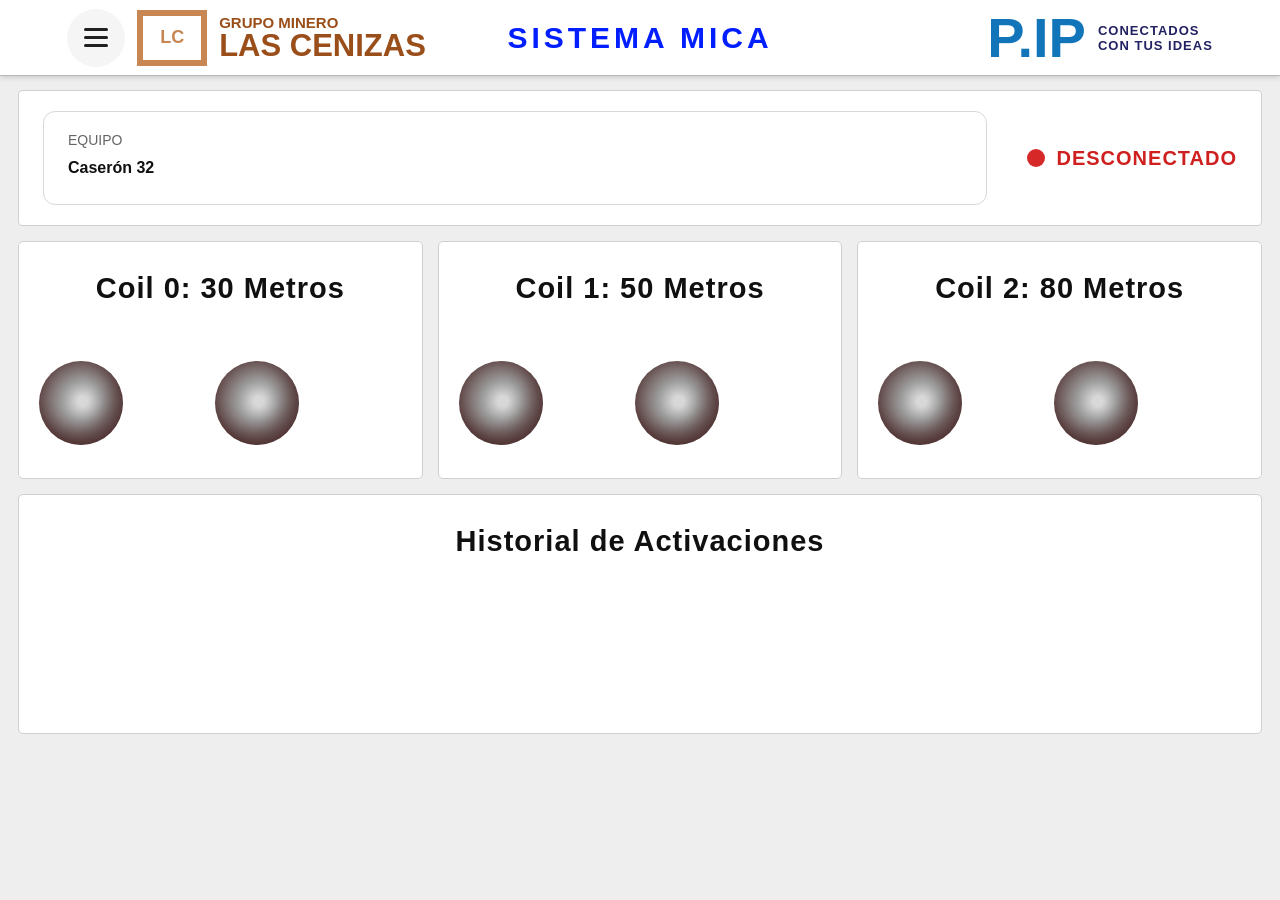
==== web/caseron32.html @ 1cebc6ff "version 1.2 con los espacios formato CRLF" ====
<!doctype html>
<html lang="es">
<head>
  <meta charset="utf-8">
  <meta name="viewport" content="width=device-width, initial-scale=1">
  <title>Caseron 32</title>
  <link rel="stylesheet" href="styles.css">
</head>
<body>
  <header class="topbar">
    <div class="brand brand-left">
      <div class="menu-wrap">
        <button class="menu-button" id="menuButton" type="button" aria-label="Abrir menu" aria-expanded="false">
          <span></span>
          <span></span>
          <span></span>
        </button>

        <nav class="menu-dropdown" id="menuDropdown" aria-label="Menu principal">
          <a href="index.html">Altamira</a>
          <button type="button">Login admin</button>
        </nav>
      </div>

      <div class="mark">LC</div>
      <div>
        <span>GRUPO MINERO</span>
        <strong>LAS CENIZAS</strong>
      </div>
    </div>

    <h1>SISTEMA MICA</h1>

    <div class="brand brand-right">
      <strong>P.IP</strong>
      <span>CONECTADOS<br>CON TUS IDEAS</span>
    </div>
  </header>

  <main class="detail-page">
    <section class="detail-equipment-panel">
      <div>
        <span class="label">EQUIPO</span>
        <strong>Caserón 32</strong>
      </div>

      <div class="connection disconnected">
        <span class="status-dot error"></span>
        <strong>DESCONECTADO</strong>
      </div>
    </section>

    <section class="detail-coils-grid" aria-label="Detalle Caseron 32">
      <article class="detail-coil-card">
        <h2>Coil 0: 30 Metros</h2>
        <div class="detail-lights">
          <span class="light" aria-label="30 metros luz izquierda"></span>
          <span class="light" aria-label="30 metros luz derecha"></span>
        </div>
      </article>

      <article class="detail-coil-card">
        <h2>Coil 1: 50 Metros</h2>
        <div class="detail-lights">
          <span class="light" aria-label="50 metros luz izquierda"></span>
          <span class="light" aria-label="50 metros luz derecha"></span>
        </div>
      </article>

      <article class="detail-coil-card">
        <h2>Coil 2: 80 Metros</h2>
        <div class="detail-lights">
          <span class="light" aria-label="80 metros luz izquierda"></span>
          <span class="light" aria-label="80 metros luz derecha"></span>
        </div>
      </article>

      <article class="history-card">
        <h2>Historial de Activaciones</h2>
      </article>
    </section>
  </main>

  <script src="menu.js"></script>
</body>
</html>
---- web/styles.css ----
:root {
  --border: #cfcfcf;
  --panel: #ffffff;
  --page: #eeeeee;
  --text: #101010;
  --muted: #656565;
  --blue: #001eff;
  --green: #1eff2f;
  --green-dark: #12851f;
  --gray-light: #d8d8d8;
  --gray-dark: #5b3f3f;
  --brown: #9a4e19;
}

* {
  box-sizing: border-box;
}

body {
  margin: 0;
  min-height: 100vh;
  background: var(--page);
  color: var(--text);
  font-family: Arial, Helvetica, sans-serif;
}

.topbar {
  display: grid;
  grid-template-columns: 1fr auto 1fr;
  align-items: center;
  min-height: 76px;
  padding: 0 5.25vw;
  background: #ffffff;
  border-bottom: 1px solid #b9b9b9;
  box-shadow: 0 1px 6px rgba(0, 0, 0, 0.18);
}

.topbar h1 {
  margin: 0;
  color: var(--blue);
  font-size: 30px;
  letter-spacing: 4px;
  text-align: center;
}

.brand {
  display: flex;
  align-items: center;
  gap: 12px;
  min-width: 0;
}

.brand-left {
  justify-self: start;
  color: var(--brown);
}

.menu-wrap {
  position: relative;
}

.menu-button {
  display: grid;
  place-content: center;
  gap: 5px;
  width: 58px;
  height: 58px;
  padding: 0;
  border: 0;
  border-radius: 50%;
  background: #f5f5f5;
  cursor: pointer;
}

.menu-button span {
  display: block;
  width: 24px;
  height: 3px;
  background: #202020;
  border-radius: 999px;
}

.menu-button:hover,
.menu-button[aria-expanded="true"] {
  background: #eeeeee;
}

.menu-dropdown {
  position: absolute;
  top: calc(100% + 10px);
  left: 0;
  z-index: 10;
  display: none;
  min-width: 150px;
  padding: 8px;
  background: #ffffff;
  border: 1px solid var(--border);
  border-radius: 6px;
  box-shadow: 0 8px 18px rgba(0, 0, 0, 0.16);
}

.menu-dropdown.open {
  display: grid;
  gap: 4px;
}

.menu-dropdown button,
.menu-dropdown a {
  display: block;
  width: 100%;
  padding: 10px 12px;
  border: 0;
  border-radius: 4px;
  background: transparent;
  color: var(--text);
  font: inherit;
  text-decoration: none;
  text-align: left;
  cursor: pointer;
}

.menu-dropdown button:hover,
.menu-dropdown a:hover {
  background: #f0f0f0;
}

.brand-left span {
  display: block;
  font-size: 15px;
  font-weight: 700;
}

.brand-left strong {
  display: block;
  font-size: 31px;
  line-height: 0.95;
}

.mark {
  display: grid;
  place-items: center;
  width: 70px;
  height: 56px;
  border: 6px solid #c78652;
  color: #c78652;
  font-weight: 800;
  font-size: 18px;
}

.brand-right {
  justify-self: end;
  color: #1274b9;
}

.brand-right strong {
  font-size: 56px;
  line-height: 1;
}

.brand-right span {
  color: #222263;
  font-size: 13px;
  font-weight: 800;
  letter-spacing: 1px;
}

main {
  padding: 14px 18px 24px;
}

.equipment-panel {
  display: flex;
  align-items: center;
  justify-content: space-between;
  min-height: 114px;
  margin-bottom: 15px;
  padding: 22px 44px;
  background: var(--panel);
  border: 1px solid var(--border);
  border-radius: 3px;
}

.equipment-panel > div:first-child {
  display: grid;
  gap: 4px;
}

.label {
  color: var(--muted);
  font-size: 14px;
}

.equipment-panel strong {
  font-size: 24px;
}

.connection {
  display: flex;
  align-items: center;
  gap: 11px;
  color: #007923;
}

.connection strong {
  font-size: 20px;
  letter-spacing: 1px;
}

.status-dot {
  width: 18px;
  height: 18px;
  border-radius: 50%;
  background: #888888;
}

.status-dot.connected {
  background: #16833b;
}

.status-dot.error {
  background: #d72828;
}

.cards-grid {
  display: grid;
  grid-template-columns: repeat(3, minmax(0, 1fr));
  gap: 15px;
}

.coils-panel {
  min-height: 430px;
  padding: 26px 28px 18px;
  background: var(--panel);
  border: 1px solid var(--border);
  border-radius: 5px;
}

.clickable-card {
  cursor: pointer;
}

.clickable-card:hover {
  border-color: #a8a8a8;
  box-shadow: 0 2px 10px rgba(0, 0, 0, 0.12);
}

.clickable-card:focus-visible {
  outline: 3px solid rgba(0, 30, 255, 0.35);
  outline-offset: 2px;
}

.coils-panel h2 {
  margin: 0 0 30px;
  text-align: center;
  font-size: 34px;
  font-weight: 500;
}

.coil-row {
  display: grid;
  grid-template-columns: 124px minmax(0, 1fr);
  align-items: center;
  min-height: 104px;
}

.coil-row strong {
  font-size: 32px;
  font-weight: 500;
}

.lights {
  display: flex;
  align-items: center;
  justify-content: space-between;
  gap: 24px;
  width: 100%;
}

.light {
  width: 84px;
  height: 84px;
  border-radius: 50%;
  background: radial-gradient(circle at 52% 48%, var(--gray-light) 0 8%, #9f9f9f 32%, var(--gray-dark) 76%);
  box-shadow: inset -10px -12px 18px rgba(55, 20, 20, 0.42);
}

.light.active {
  background: radial-gradient(circle at 52% 48%, #72ff77 0 8%, var(--green) 36%, var(--green-dark) 78%);
  box-shadow: inset -10px -12px 18px rgba(0, 85, 0, 0.5), 0 0 12px rgba(30, 255, 47, 0.35);
}

.true-light.active {
  background: radial-gradient(circle at 52% 48%, #ff8b8b 0 8%, #f02323 36%, #8f1111 78%);
  box-shadow: inset -10px -12px 18px rgba(95, 0, 0, 0.5), 0 0 12px rgba(240, 35, 35, 0.35);
}

.last-update {
  margin: 16px 10px 0;
  color: var(--muted);
  font-size: 14px;
}

.empty-card {
  display: flex;
  align-items: flex-start;
  justify-content: center;
}

.detail-page {
  padding: 14px 18px 28px;
}

.detail-equipment-panel {
  display: flex;
  align-items: center;
  justify-content: space-between;
  min-height: 136px;
  margin-bottom: 15px;
  padding: 20px 24px;
  background: var(--panel);
  border: 1px solid var(--border);
  border-radius: 4px;
}

.detail-equipment-panel > div:first-child {
  display: grid;
  gap: 4px;
  width: 100%;
  min-height: 94px;
  padding: 20px 24px;
  border: 1px solid #d7d7d7;
  border-radius: 12px;
}

.detail-equipment-panel .connection {
  min-width: 250px;
  justify-content: flex-end;
  color: #cf1f1f;
}

.detail-equipment-panel .connection strong {
  font-size: 20px;
}

.detail-coils-grid {
  display: grid;
  grid-template-columns: repeat(3, minmax(0, 1fr));
  gap: 15px;
}

.detail-coil-card {
  min-height: 238px;
  padding: 30px 20px 26px;
  background: var(--panel);
  border: 1px solid var(--border);
  border-radius: 5px;
}

.detail-coil-card h2 {
  margin: 0 0 56px;
  text-align: center;
  font-size: 29px;
  letter-spacing: 1px;
}

.detail-lights {
  display: flex;
  align-items: center;
  justify-content: flex-start;
  gap: clamp(46px, 8vw, 92px);
}

.history-card {
  grid-column: 1 / -1;
  min-height: 240px;
  padding: 30px 28px;
  background: var(--panel);
  border: 1px solid var(--border);
  border-radius: 5px;
}

.history-card h2 {
  margin: 0;
  text-align: center;
  font-size: 29px;
  letter-spacing: 1px;
}

@media (max-width: 900px) {
  .topbar {
    grid-template-columns: 1fr;
    gap: 10px;
    padding: 14px 18px;
  }

  .brand-left,
  .brand-right {
    justify-self: center;
  }

  .topbar h1 {
    order: -1;
    font-size: 24px;
  }

  .equipment-panel {
    align-items: flex-start;
    flex-direction: column;
    gap: 18px;
    padding: 20px;
  }

  .cards-grid {
    grid-template-columns: 1fr;
  }

  .coils-panel {
    padding: 24px 24px 12px;
  }

  .coils-panel h2 {
    font-size: 34px;
  }

  .coil-row {
    grid-template-columns: 126px minmax(0, 1fr);
    min-height: 108px;
  }

  .coil-row strong {
    font-size: 32px;
  }

  .lights {
    gap: 28px;
  }

  .light {
    width: 82px;
    height: 82px;
  }

  .detail-page {
    padding: 14px 18px 24px;
  }

  .detail-equipment-panel {
    align-items: flex-start;
    flex-direction: column;
    gap: 18px;
  }

  .detail-equipment-panel .connection {
    min-width: 0;
  }

  .detail-coils-grid {
    grid-template-columns: 1fr;
  }

  .detail-lights {
    justify-content: center;
  }
}
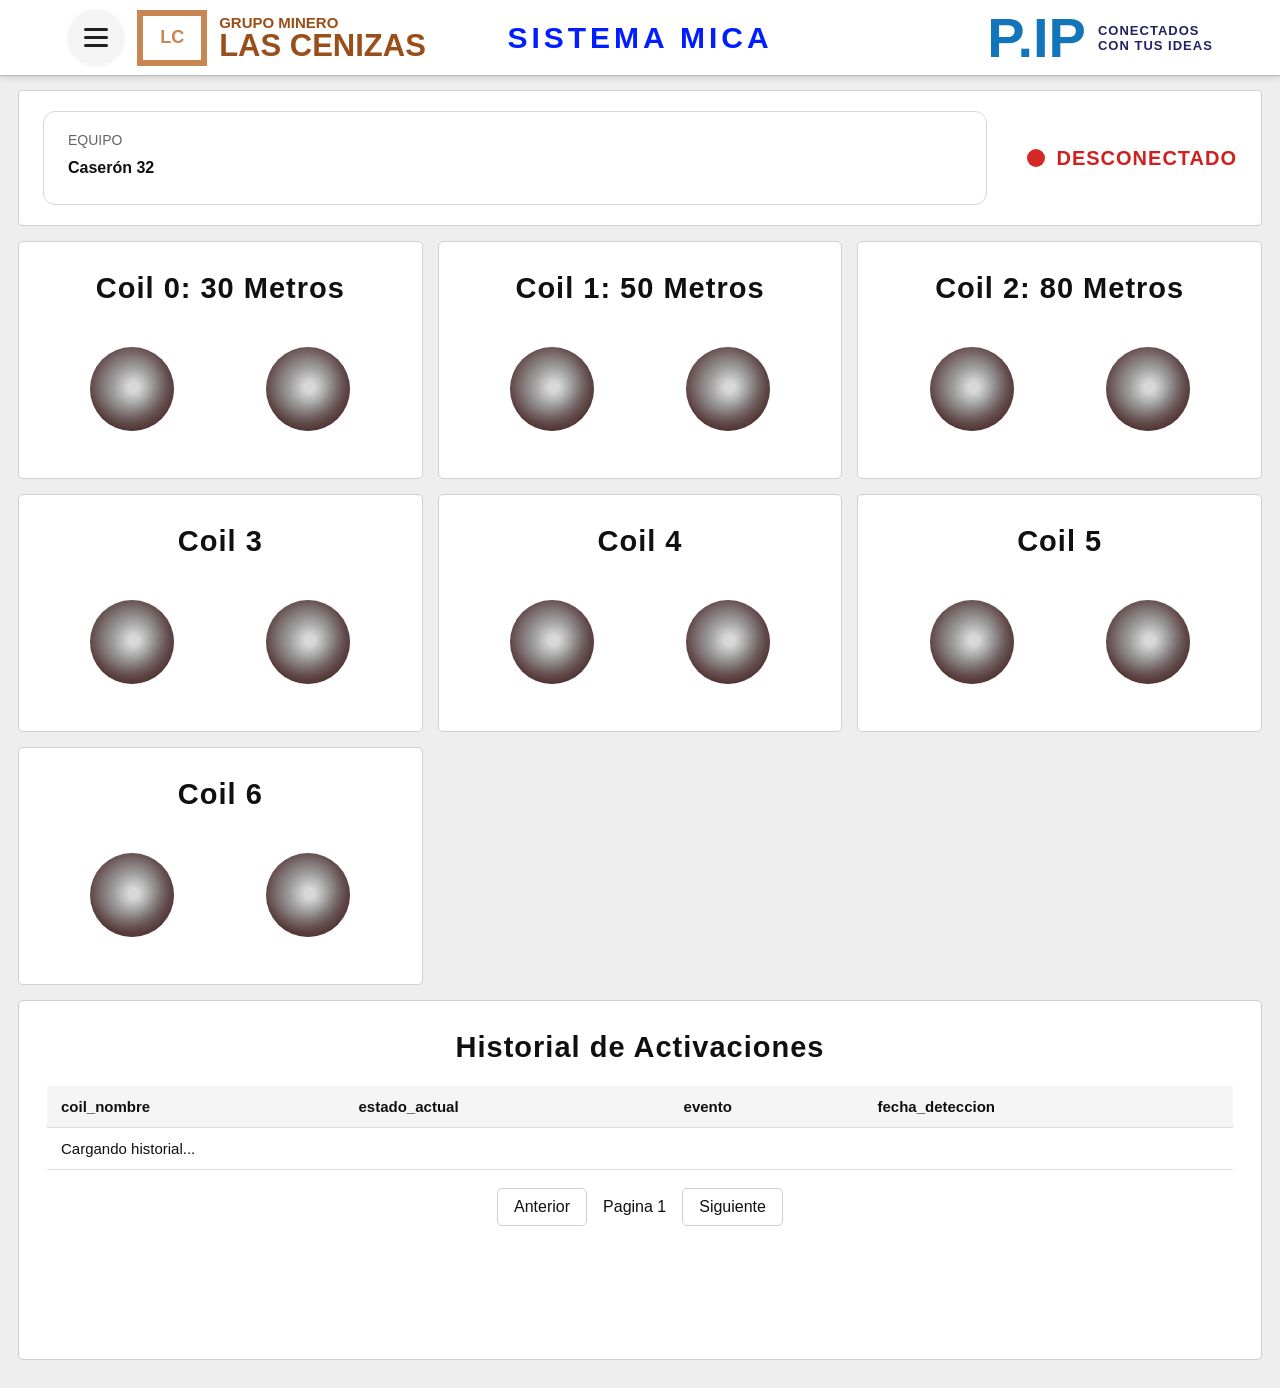
==== commit c3401057: "version 1.3 con el index.html y el caseron32.html operativos para el caseron32" ====
--- a/web/caseron32.html
+++ b/web/caseron32.html
@@ -4,7 +4,7 @@
   <meta charset="utf-8">
   <meta name="viewport" content="width=device-width, initial-scale=1">
   <title>Caseron 32</title>
-  <link rel="stylesheet" href="styles.css">
+  <link rel="stylesheet" href="styles.css?v=1.6">
 </head>
 <body>
   <header class="topbar">
@@ -44,43 +44,99 @@
         <strong>Caserón 32</strong>
       </div>
 
-      <div class="connection disconnected">
-        <span class="status-dot error"></span>
-        <strong>DESCONECTADO</strong>
+      <div class="connection loading" id="detailConnection">
+        <span class="status-dot" id="detailConnectionDot"></span>
+        <strong id="detailConnectionText">CARGANDO...</strong>
       </div>
     </section>
 
     <section class="detail-coils-grid" aria-label="Detalle Caseron 32">
-      <article class="detail-coil-card">
+      <article class="detail-coil-card" data-coil="0">
         <h2>Coil 0: 30 Metros</h2>
         <div class="detail-lights">
-          <span class="light" aria-label="30 metros luz izquierda"></span>
-          <span class="light" aria-label="30 metros luz derecha"></span>
+          <span class="light false-light" aria-label="Coil 0 falso"></span>
+          <span class="light true-light" aria-label="Coil 0 verdadero"></span>
         </div>
       </article>
 
-      <article class="detail-coil-card">
+      <article class="detail-coil-card" data-coil="1">
         <h2>Coil 1: 50 Metros</h2>
         <div class="detail-lights">
-          <span class="light" aria-label="50 metros luz izquierda"></span>
-          <span class="light" aria-label="50 metros luz derecha"></span>
+          <span class="light false-light" aria-label="Coil 1 falso"></span>
+          <span class="light true-light" aria-label="Coil 1 verdadero"></span>
         </div>
       </article>
 
-      <article class="detail-coil-card">
+      <article class="detail-coil-card" data-coil="2">
         <h2>Coil 2: 80 Metros</h2>
         <div class="detail-lights">
-          <span class="light" aria-label="80 metros luz izquierda"></span>
-          <span class="light" aria-label="80 metros luz derecha"></span>
+          <span class="light false-light" aria-label="Coil 2 falso"></span>
+          <span class="light true-light" aria-label="Coil 2 verdadero"></span>
+        </div>
+      </article>
+
+      <article class="detail-coil-card" data-coil="3">
+        <h2>Coil 3</h2>
+        <div class="detail-lights">
+          <span class="light false-light" aria-label="Coil 3 falso"></span>
+          <span class="light true-light" aria-label="Coil 3 verdadero"></span>
+        </div>
+      </article>
+
+      <article class="detail-coil-card" data-coil="4">
+        <h2>Coil 4</h2>
+        <div class="detail-lights">
+          <span class="light false-light" aria-label="Coil 4 falso"></span>
+          <span class="light true-light" aria-label="Coil 4 verdadero"></span>
+        </div>
+      </article>
+
+      <article class="detail-coil-card" data-coil="5">
+        <h2>Coil 5</h2>
+        <div class="detail-lights">
+          <span class="light false-light" aria-label="Coil 5 falso"></span>
+          <span class="light true-light" aria-label="Coil 5 verdadero"></span>
+        </div>
+      </article>
+
+      <article class="detail-coil-card" data-coil="6">
+        <h2>Coil 6</h2>
+        <div class="detail-lights">
+          <span class="light false-light" aria-label="Coil 6 falso"></span>
+          <span class="light true-light" aria-label="Coil 6 verdadero"></span>
         </div>
       </article>
 
       <article class="history-card">
         <h2>Historial de Activaciones</h2>
+        <div class="history-table-wrap">
+          <table class="history-table">
+            <thead>
+              <tr>
+                <th>coil_nombre</th>
+                <th>estado_actual</th>
+                <th>evento</th>
+                <th>fecha_deteccion</th>
+              </tr>
+            </thead>
+            <tbody id="historyTableBody">
+              <tr>
+                <td colspan="4">Cargando historial...</td>
+              </tr>
+            </tbody>
+          </table>
+        </div>
+
+        <div class="history-pagination">
+          <button id="historyPrevButton" type="button">Anterior</button>
+          <span id="historyPageText">Pagina 1</span>
+          <button id="historyNextButton" type="button">Siguiente</button>
+        </div>
       </article>
     </section>
   </main>
 
-  <script src="menu.js"></script>
+  <script src="menu.js?v=1.6"></script>
+  <script src="caseron32.js?v=1.7"></script>
 </body>
 </html>
--- a/web/styles.css
+++ b/web/styles.css
@@ -228,11 +228,12 @@
 }
 
 .coils-panel {
-  min-height: 430px;
+  height: 430px;
   padding: 26px 28px 18px;
   background: var(--panel);
   border: 1px solid var(--border);
   border-radius: 5px;
+  overflow: hidden;
 }
 
 .clickable-card {
@@ -249,18 +250,45 @@
   outline-offset: 2px;
 }
 
+.panel-title {
+  display: flex;
+  align-items: center;
+  justify-content: center;
+  gap: 12px;
+  margin: 0 0 30px;
+}
+
+.panel-title select {
+  width: 58px;
+  height: 36px;
+  border: 1px solid var(--border);
+  border-radius: 4px;
+  background: #ffffff;
+  color: var(--text);
+  font: inherit;
+  cursor: pointer;
+}
+
 .coils-panel h2 {
-  margin: 0 0 30px;
+  margin: 0;
   text-align: center;
   font-size: 34px;
   font-weight: 500;
 }
 
+.coil-list {
+  display: grid;
+}
+
 .coil-row {
   display: grid;
   grid-template-columns: 124px minmax(0, 1fr);
   align-items: center;
   min-height: 104px;
+}
+
+.coil-row[hidden] {
+  display: none;
 }
 
 .coil-row strong {
@@ -284,6 +312,33 @@
   box-shadow: inset -10px -12px 18px rgba(55, 20, 20, 0.42);
 }
 
+.coils-panel.compact .panel-title {
+  margin-bottom: 14px;
+}
+
+.coils-panel.compact .coil-list {
+  height: 324px;
+  align-content: space-evenly;
+}
+
+.coils-panel.compact .coil-row {
+  min-height: 43px;
+}
+
+.coils-panel.compact .coil-row strong {
+  font-size: 20px;
+}
+
+.coils-panel.compact .lights {
+  justify-content: space-between;
+  gap: 24px;
+}
+
+.coils-panel.compact .light {
+  width: 42px;
+  height: 42px;
+}
+
 .light.active {
   background: radial-gradient(circle at 52% 48%, #72ff77 0 8%, var(--green) 36%, var(--green-dark) 78%);
   box-shadow: inset -10px -12px 18px rgba(0, 85, 0, 0.5), 0 0 12px rgba(30, 255, 47, 0.35);
@@ -335,11 +390,22 @@
 .detail-equipment-panel .connection {
   min-width: 250px;
   justify-content: flex-end;
-  color: #cf1f1f;
 }
 
 .detail-equipment-panel .connection strong {
   font-size: 20px;
+}
+
+.detail-equipment-panel .connection.connected {
+  color: #007923;
+}
+
+.detail-equipment-panel .connection.disconnected {
+  color: #cf1f1f;
+}
+
+.detail-equipment-panel .connection.loading {
+  color: #777777;
 }
 
 .detail-coils-grid {
@@ -357,7 +423,7 @@
 }
 
 .detail-coil-card h2 {
-  margin: 0 0 56px;
+  margin: 0 0 42px;
   text-align: center;
   font-size: 29px;
   letter-spacing: 1px;
@@ -366,13 +432,13 @@
 .detail-lights {
   display: flex;
   align-items: center;
-  justify-content: flex-start;
+  justify-content: center;
   gap: clamp(46px, 8vw, 92px);
 }
 
 .history-card {
   grid-column: 1 / -1;
-  min-height: 240px;
+  min-height: 360px;
   padding: 30px 28px;
   background: var(--panel);
   border: 1px solid var(--border);
@@ -380,10 +446,56 @@
 }
 
 .history-card h2 {
-  margin: 0;
+  margin: 0 0 22px;
   text-align: center;
   font-size: 29px;
   letter-spacing: 1px;
+}
+
+.history-table-wrap {
+  overflow-x: auto;
+}
+
+.history-table {
+  width: 100%;
+  border-collapse: collapse;
+  font-size: 15px;
+}
+
+.history-table th,
+.history-table td {
+  padding: 12px 14px;
+  border-bottom: 1px solid #dedede;
+  text-align: left;
+  white-space: nowrap;
+}
+
+.history-table th {
+  background: #f5f5f5;
+  font-weight: 700;
+}
+
+.history-pagination {
+  display: flex;
+  align-items: center;
+  justify-content: center;
+  gap: 16px;
+  margin-top: 18px;
+}
+
+.history-pagination button {
+  padding: 9px 16px;
+  border: 1px solid var(--border);
+  border-radius: 5px;
+  background: #ffffff;
+  color: var(--text);
+  font: inherit;
+  cursor: pointer;
+}
+
+.history-pagination button:disabled {
+  color: #9a9a9a;
+  cursor: not-allowed;
 }
 
 @media (max-width: 900px) {
@@ -440,6 +552,34 @@
     height: 82px;
   }
 
+  .coils-panel.compact .panel-title {
+    margin-bottom: 14px;
+  }
+
+  .coils-panel.compact .coil-list {
+    height: 324px;
+    align-content: space-evenly;
+  }
+
+  .coils-panel.compact .coil-row {
+    grid-template-columns: 96px minmax(0, 1fr);
+    min-height: 43px;
+  }
+
+  .coils-panel.compact .coil-row strong {
+    font-size: 20px;
+  }
+
+  .coils-panel.compact .lights {
+    justify-content: space-between;
+    gap: 22px;
+  }
+
+  .coils-panel.compact .light {
+    width: 42px;
+    height: 42px;
+  }
+
   .detail-page {
     padding: 14px 18px 24px;
   }
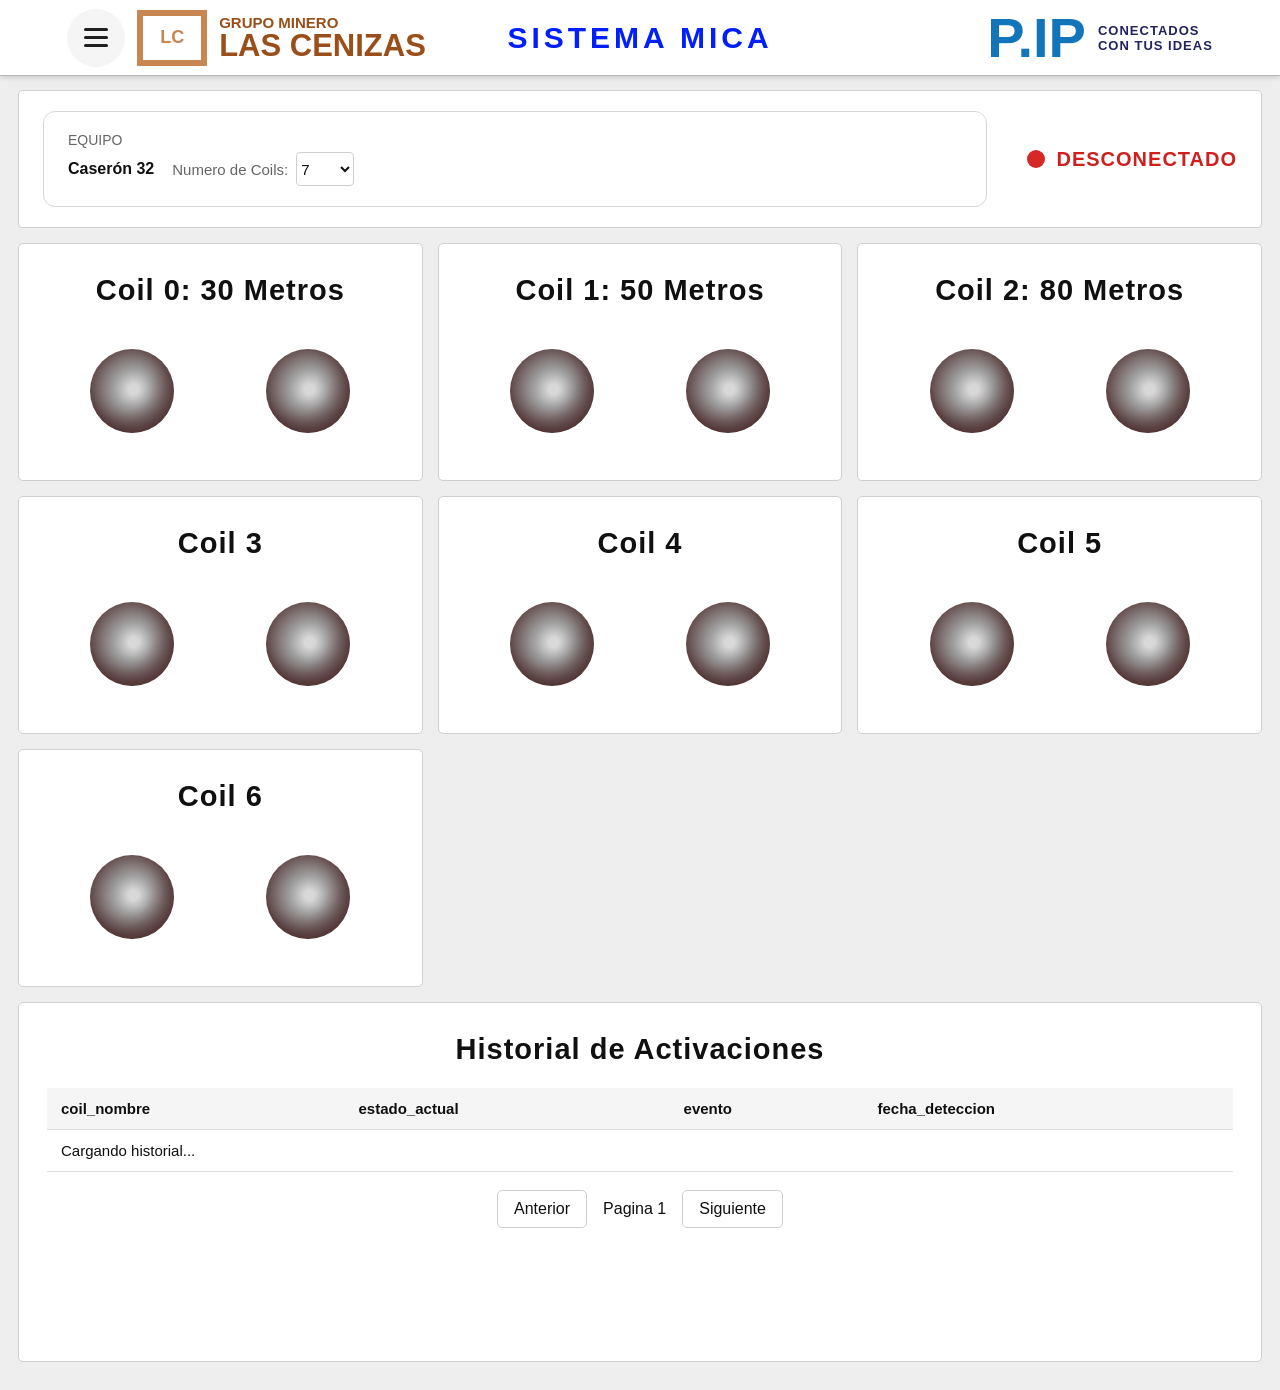
==== commit 91edb006: "version 1.3.1 caseron 32 operativo y pagina responsive" ====
--- a/web/caseron32.html
+++ b/web/caseron32.html
@@ -4,7 +4,7 @@
   <meta charset="utf-8">
   <meta name="viewport" content="width=device-width, initial-scale=1">
   <title>Caseron 32</title>
-  <link rel="stylesheet" href="styles.css?v=1.6">
+  <link rel="stylesheet" href="styles.css?v=1.8">
 </head>
 <body>
   <header class="topbar">
@@ -41,7 +41,21 @@
     <section class="detail-equipment-panel">
       <div>
         <span class="label">EQUIPO</span>
-        <strong>Caserón 32</strong>
+        <div class="detail-equipment-title">
+          <strong>Caserón 32</strong>
+          <label class="detail-coil-selector">
+            Numero de Coils:
+            <select id="detailCoilCountSelector" aria-label="Numero de coils a mostrar">
+              <option value="1">1</option>
+              <option value="2">2</option>
+              <option value="3">3</option>
+              <option value="4">4</option>
+              <option value="5">5</option>
+              <option value="6">6</option>
+              <option value="7" selected>7</option>
+            </select>
+          </label>
+        </div>
       </div>
 
       <div class="connection loading" id="detailConnection">
@@ -137,6 +151,6 @@
   </main>
 
   <script src="menu.js?v=1.6"></script>
-  <script src="caseron32.js?v=1.7"></script>
+  <script src="caseron32.js?v=1.8"></script>
 </body>
 </html>
--- a/web/styles.css
+++ b/web/styles.css
@@ -356,9 +356,7 @@
 }
 
 .empty-card {
-  display: flex;
-  align-items: flex-start;
-  justify-content: center;
+  display: block;
 }
 
 .detail-page {
@@ -385,6 +383,33 @@
   padding: 20px 24px;
   border: 1px solid #d7d7d7;
   border-radius: 12px;
+}
+
+.detail-equipment-title {
+  display: flex;
+  align-items: center;
+  gap: 18px;
+  flex-wrap: wrap;
+}
+
+.detail-coil-selector {
+  display: flex;
+  align-items: center;
+  gap: 8px;
+  color: var(--muted);
+  font-size: 15px;
+  font-weight: 500;
+}
+
+.detail-coil-selector select {
+  width: 58px;
+  height: 34px;
+  border: 1px solid var(--border);
+  border-radius: 4px;
+  background: #ffffff;
+  color: var(--text);
+  font: inherit;
+  cursor: pointer;
 }
 
 .detail-equipment-panel .connection {
@@ -602,3 +627,247 @@
     justify-content: center;
   }
 }
+
+@media (max-width: 600px) {
+  .topbar {
+    gap: 8px;
+    min-height: 0;
+    padding: 10px 12px;
+  }
+
+  .topbar h1 {
+    font-size: 18px;
+    letter-spacing: 2px;
+  }
+
+  .brand {
+    width: 100%;
+    gap: 8px;
+  }
+
+  .brand-left {
+    justify-content: flex-start;
+  }
+
+  .brand-right {
+    justify-content: center;
+  }
+
+  .menu-button {
+    width: 46px;
+    height: 46px;
+  }
+
+  .menu-button span {
+    width: 20px;
+    height: 2px;
+  }
+
+  .menu-dropdown {
+    min-width: 138px;
+  }
+
+  .mark {
+    width: 54px;
+    height: 44px;
+    border-width: 5px;
+    font-size: 16px;
+  }
+
+  .brand-left span {
+    font-size: 12px;
+  }
+
+  .brand-left strong {
+    font-size: 22px;
+  }
+
+  .brand-right strong {
+    font-size: 38px;
+  }
+
+  .brand-right span {
+    font-size: 10px;
+    letter-spacing: 0;
+  }
+
+  main,
+  .detail-page {
+    padding: 10px 10px 18px;
+  }
+
+  .equipment-panel,
+  .detail-equipment-panel {
+    gap: 12px;
+    min-height: 0;
+    padding: 12px;
+  }
+
+  .equipment-panel strong,
+  .detail-equipment-panel strong {
+    font-size: 22px;
+  }
+
+  .connection {
+    gap: 8px;
+  }
+
+  .connection strong,
+  .detail-equipment-panel .connection strong {
+    font-size: 16px;
+    letter-spacing: 0;
+  }
+
+  .status-dot {
+    width: 14px;
+    height: 14px;
+  }
+
+  .cards-grid,
+  .detail-coils-grid {
+    gap: 10px;
+  }
+
+  .coils-panel {
+    height: 360px;
+    padding: 16px 14px 12px;
+  }
+
+  .panel-title {
+    gap: 8px;
+    margin-bottom: 18px;
+  }
+
+  .coils-panel h2 {
+    font-size: 24px;
+  }
+
+  .panel-title select,
+  .detail-coil-selector select {
+    width: 52px;
+    height: 32px;
+  }
+
+  .coil-row {
+    grid-template-columns: 86px minmax(0, 1fr);
+    min-height: 88px;
+  }
+
+  .coil-row strong {
+    font-size: 22px;
+  }
+
+  .lights {
+    justify-content: space-around;
+    gap: 14px;
+  }
+
+  .light {
+    width: 64px;
+    height: 64px;
+  }
+
+  .coils-panel.compact .coil-list {
+    height: 282px;
+  }
+
+  .coils-panel.compact .coil-row {
+    grid-template-columns: 72px minmax(0, 1fr);
+    min-height: 38px;
+  }
+
+  .coils-panel.compact .coil-row strong {
+    font-size: 16px;
+  }
+
+  .coils-panel.compact .lights {
+    gap: 12px;
+  }
+
+  .coils-panel.compact .light {
+    width: 36px;
+    height: 36px;
+  }
+
+  .detail-equipment-panel > div:first-child {
+    min-height: 0;
+    padding: 14px;
+  }
+
+  .detail-equipment-title {
+    gap: 10px;
+  }
+
+  .detail-coil-selector {
+    width: 100%;
+    justify-content: flex-start;
+    font-size: 14px;
+  }
+
+  .detail-coil-card {
+    min-height: 190px;
+    padding: 22px 14px 20px;
+  }
+
+  .detail-coil-card h2 {
+    margin-bottom: 28px;
+    font-size: 24px;
+  }
+
+  .detail-lights {
+    gap: 34px;
+  }
+
+  .history-card {
+    min-height: 0;
+    padding: 18px 12px;
+  }
+
+  .history-card h2 {
+    font-size: 24px;
+  }
+
+  .history-table {
+    min-width: 620px;
+    font-size: 13px;
+  }
+
+  .history-table th,
+  .history-table td {
+    padding: 10px;
+  }
+
+  .history-pagination {
+    gap: 8px;
+    flex-wrap: wrap;
+  }
+
+  .history-pagination button {
+    padding: 8px 12px;
+  }
+}
+
+@media (max-width: 380px) {
+  .brand-left strong {
+    font-size: 19px;
+  }
+
+  .coils-panel h2,
+  .detail-coil-card h2,
+  .history-card h2 {
+    font-size: 21px;
+  }
+
+  .coil-row {
+    grid-template-columns: 74px minmax(0, 1fr);
+  }
+
+  .coil-row strong {
+    font-size: 19px;
+  }
+
+  .light {
+    width: 56px;
+    height: 56px;
+  }
+}
